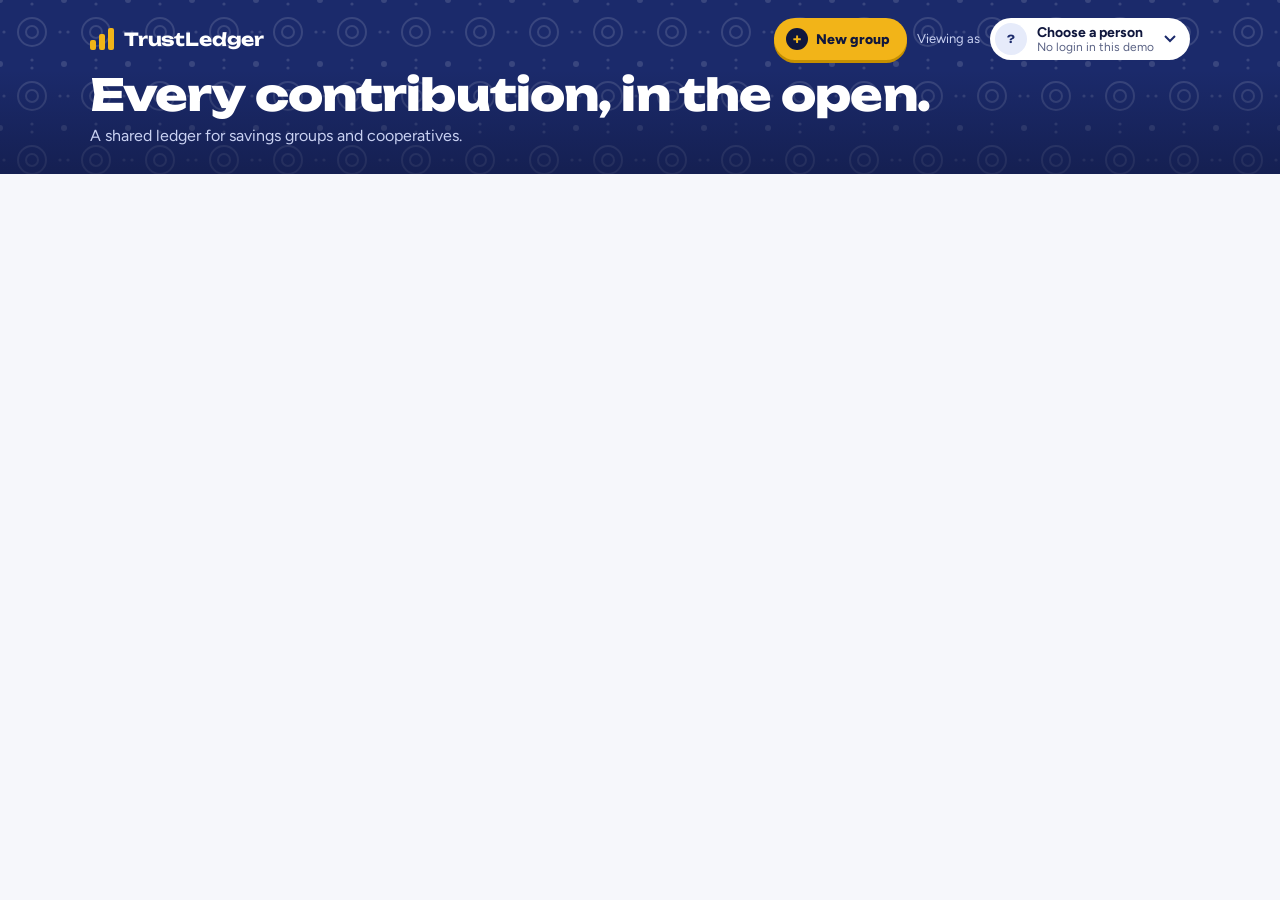
==== web/index.html @ 5d667260 "TrustLedger MVP: shared ledger for savings groups FastAPI + SQLite backend with vanilla JS front end" ====
<!doctype html>
<html lang="en">
<head>
<meta charset="utf-8">
<meta name="viewport" content="width=device-width, initial-scale=1">
<title>TrustLedger</title>
<link rel="preconnect" href="https://fonts.googleapis.com">
<link rel="preconnect" href="https://fonts.gstatic.com" crossorigin>
<link href="https://fonts.googleapis.com/css2?family=Figtree:wght@400;500;600;700&family=IBM+Plex+Mono:wght@500&family=Unbounded:wght@500;700;800&display=swap" rel="stylesheet">
<link rel="stylesheet" href="styles.css?v=31">
</head>
<body>
<header class="band">
  <div class="band-inner">
    <div class="topline">
      <button type="button" class="brand" id="homeLink" aria-label="TrustLedger home"><span class="mark" aria-hidden="true"><i></i><i></i><i></i></span><span class="word">TrustLedger</span></button>
      <div class="top-actions">
      <button type="button" class="ghost" id="btnNewGroup">New group</button>
      <div class="viewas" id="viewAs">
        <span class="va-label">Viewing as</span>
        <button type="button" class="va-btn" id="vaBtn" aria-haspopup="listbox" aria-expanded="false" aria-controls="vaMenu">
          <span class="avatar sm" id="vaAvatar" aria-hidden="true">?</span>
          <span class="va-text"><b id="vaName">Choose a person</b><small id="vaRole">No login in this demo</small></span>
          <svg class="va-chev" width="12" height="8" viewBox="0 0 12 8" aria-hidden="true"><path d="M1 1l5 5 5-5" fill="none" stroke="currentColor" stroke-width="2"/></svg>
        </button>
        <ul class="va-menu" id="vaMenu" role="listbox" aria-label="Choose who you are viewing as" tabindex="-1" hidden></ul>
      </div>
      </div>
    </div>
    <div class="grouprow hidden" id="groupRow">
      <button type="button" class="backbtn" id="btnBack" aria-label="Back to home">
        <svg width="18" height="18" viewBox="0 0 24 24" aria-hidden="true"><path d="M15 5l-7 7 7 7" fill="none" stroke="currentColor" stroke-width="2.6" stroke-linecap="round" stroke-linejoin="round"/></svg>
        <span>Home</span>
      </button>
      <div class="gswitch hidden" id="groupSwitch"><div class="cselect dark" data-name="group" data-labelledby="groupTitle"></div></div>
    </div>
    <h1 id="groupTitle">Every contribution, in the open.</h1>
    <p id="groupMeta" class="groupmeta">A shared ledger for savings groups and cooperatives.</p>
    <div id="flow" class="flow hidden"></div>
  </div>
</header>

<div id="chooser" class="landing hidden">
  <section class="l-top reveal">
    <p class="l-lede">Record every contribution with proof, let a second person confirm it, and give every member the same view of where the money is.</p>
    <div class="landing-actions">
      <button class="primary" id="btnSignupStart">Sign up and create a group</button>
    </div>
    <p class="signout-row hidden" id="signoutRow">Signed in as <b id="signedInName"></b>. <button type="button" class="linkish" id="btnSignOut">Sign out</button></p>
  </section>

  <section class="l-sec hidden reveal" id="yourGroupsSec">
    <div class="l-head"><span class="eyebrow">Your groups</span><h2 id="welcomeTitle">Welcome back</h2></div>
    <div id="myGroups" class="cards mygroups"></div>
  </section>

  <section class="l-sec how reveal">
    <div class="l-head"><h2>How TrustLedger works</h2></div>
    <ol class="steps">
      <li><span class="step-ic"><svg viewBox="0 0 24 24"><circle cx="9" cy="8" r="3.2"/><circle cx="17" cy="9" r="2.4"/><path d="M3 19c.8-3.4 3.2-5 6-5s5.2 1.6 6 5M15 14.5c2.6-.2 4.6 1.2 5.3 4"/></svg></span>
        <b>Set up your group</b><p>Add members, roles, contributions, and goals.</p></li>
      <li><span class="step-ic"><svg viewBox="0 0 24 24"><rect x="6" y="3" width="12" height="18" rx="2.5"/><path d="M9 8h6M9 12h6M9 16h3"/></svg></span>
        <b>Add a payment</b><p>Upload proof. AI extracts the key details.</p></li>
      <li><span class="step-ic"><svg viewBox="0 0 24 24"><path d="M12 3l7 3v5c0 4.5-3 8.3-7 10-4-1.7-7-5.5-7-10V6z"/><path d="M8.5 12l2.5 2.5 4.5-5"/></svg></span>
        <b>Verify it</b><p>Another member confirms the record or flags an issue.</p></li>
      <li><span class="step-ic"><svg viewBox="0 0 24 24"><path d="M4 19V9M10 19V5M16 19v-7M22 19H2"/></svg></span>
        <b>See your history</b><p>Track money in, money out, balances, and goals - all in one place.</p></li>
    </ol>
  </section>

  <section class="l-sec reveal" id="demoSec">
    <div class="l-head"><span class="eyebrow">Try it now</span><h2>Demo groups</h2>
      <p>Made-up groups with months of history. Open one as its treasurer, or view it as any member.</p></div>
    <div id="showcase" class="showcase"></div>
  </section>

  <section class="l-sec principles reveal">
    <div class="pr"><b>AI reads, people decide</b><p>The AI only reads receipts and messages. Fixed rules do the maths, and a person always makes the final call.</p></div>
    <div class="pr"><b>No self-approval</b><p>The person who records an entry can never confirm it. That includes the treasurer.</p></div>
    <div class="pr"><b>History you can check</b><p>Each action is sealed to the one before it. If anyone edits the past, the integrity check fails.</p></div>
    <div class="pr"><b>A record, not a score</b><p>Members get a factual payment record. No hidden scores, no automated decisions about people.</p></div>
  </section>

  <section class="l-cta reveal">
    <h2>Start your group's ledger</h2>
    <p>It takes a minute to set up. Invite your members with a link.</p>
    <button class="primary" id="btnSignupEnd">Create a group</button>
  </section>
</div>

<main id="app" class="hidden">
  <nav class="tabs" id="tabs">
    <button data-tab="overview" class="active">Overview</button>
    <button data-tab="ask">Ask</button>
    <button data-tab="attention">Needs attention <span id="attnCount" class="badge">0</span></button>
    <button data-tab="ledger">Ledger</button>
    <button data-tab="members">Members</button>
    <button data-tab="activity">Activity</button>
  </nav>

  <section data-panel="overview">
    <div class="actions">
      <button class="primary" id="btnPaid">I've paid</button>
      <button class="secondary hidden" id="btnOut">Record money out</button>
      <button class="secondary hidden" id="btnAddOb">Add contribution</button>
      <button class="secondary" id="btnInvite">Invite members</button>
    </div>
    <h2 class="sec">What the group is saving for</h2>
    <div class="cards" id="obligations"></div>
  </section>

  <section data-panel="ask" class="hidden">
    <div class="ask">
      <div class="ask-log" id="askLog" aria-live="polite"></div>
      <div class="ask-suggest" id="askSuggest"></div>
      <form id="askForm" class="ask-bar" autocomplete="off">
        <input name="q" maxlength="500" placeholder="Ask about your group's money" aria-label="Your question">
        <button class="primary" type="submit">Ask</button>
      </form>
      <p class="hint">Answers are looked up from this group's ledger and show the entries they came from. The AI only works out what you are asking, and it cannot change anything.</p>
    </div>
  </section>

  <section data-panel="attention" class="hidden">
    <p class="hint">Every payment and payout needs a second person to confirm it before it counts. Nobody can confirm their own entry.</p>
    <div id="attention"></div>
  </section>

  <section data-panel="ledger" class="hidden">
    <div class="ledger-summary" id="ledgerSummary"></div>
    <div class="ledger-tools">
      <div class="filters" id="ledgerFilters">
        <button data-f="all" class="active">All</button><button data-f="in">Money in</button><button data-f="out">Money out</button>
      </div>
      <label class="lsearch"><svg viewBox="0 0 24 24" aria-hidden="true"><circle cx="11" cy="11" r="6.5"/><path d="M16 16l4.5 4.5"/></svg>
        <input id="ledgerSearch" placeholder="Search a name or contribution" aria-label="Search the ledger" autocomplete="off"></label>
      <button class="secondary hidden" id="btnOut2">Record money out</button>
    </div>
    <div class="table-wrap"><table class="ledger"><thead><tr>
      <th>Date</th><th>Entry</th><th>Status</th><th class="num">Amount</th><th class="num">Balance after</th><th class="c">Receipt</th>
    </tr></thead><tbody id="ledgerBody"></tbody></table></div>
    <div class="pager" id="ledgerPager"></div>
  </section>

  <section data-panel="members" class="hidden">
    <div id="members" class="cards"></div>
    <div id="record"></div>
  </section>

  <section data-panel="activity" class="hidden">
    <div class="actions"><button class="secondary" id="btnVerify">Check ledger integrity</button><span id="verifyResult"></span></div>
    <p class="hint">Every action is sealed to the one before it. If anyone edits past history, the check fails.</p>
    <ol id="events" class="events"></ol>
    <div class="pager" id="eventsPager"></div>
  </section>
</main>

<div class="chat-wrap hidden" id="chatWrap">
  <section class="chat-panel" id="chatPanel" hidden role="dialog" aria-label="Ask TrustLedger">
    <header class="chat-head">
      <span class="chat-dot" aria-hidden="true"></span>
      <div><b>Ask TrustLedger</b><small id="chatGroup"></small></div>
      <button type="button" class="chat-x" id="chatClose" aria-label="Close chat">&times;</button>
    </header>
    <div class="chat-body">
      <div class="ask-log" id="chatLog" aria-live="polite"></div>
      <div class="ask-suggest" id="chatSuggest"></div>
    </div>
    <form id="chatForm" class="ask-bar chat-bar" autocomplete="off">
      <input name="q" maxlength="500" placeholder="Ask about the group's money" aria-label="Your question">
      <button class="primary" type="submit">Ask</button>
    </form>
  </section>
  <button type="button" class="chat-fab" id="chatFab" aria-label="Ask TrustLedger" aria-expanded="false" aria-controls="chatPanel">
    <svg viewBox="0 0 24 24" aria-hidden="true"><path d="M4 5h16v11H9l-5 4z"/><path d="M8 9.5h8M8 12.5h5"/></svg><span>Ask</span>
  </button>
</div>

<dialog id="dlgPaid">
  <form method="dialog" id="formPaid">
    <h3>I've paid</h3>
    <p class="hint">Pay by bank transfer or mobile money first, then record it here with your screenshot.</p>
    <div class="field"><span class="flabel" id="lblPaidOb">For</span><div class="cselect" data-name="obligation_id" data-labelledby="lblPaidOb"></div></div>
    <label>Amount (₦) <input name="amount" required placeholder="5,000" inputmode="decimal"></label>
    <div class="field"><span class="flabel">Date paid</span><div class="cdate" data-name="occurred_on"></div></div>
    <div class="field"><span class="flabel">Transfer screenshot</span>
      <label class="drop">
        <input name="proof_file" type="file" accept="image/png,image/jpeg,image/webp" class="sr-only">
        <span class="drop-empty"><svg width="28" height="28" viewBox="0 0 24 24" aria-hidden="true"><path d="M12 16V4m0 0l-5 5m5-5l5 5M4 20h16" fill="none" stroke="currentColor" stroke-width="2" stroke-linecap="round" stroke-linejoin="round"/></svg>
          <b>Add transfer screenshot</b><small>Tap to choose, or drop an image here. PNG, JPG or WEBP, up to 5 MB.</small></span>
        <span class="drop-full"><img alt=""><span class="drop-meta"><b></b><small></small></span><button type="button" class="drop-x">Remove</button></span>
      </label></div>
    <p class="ai-note"></p>
    <div class="result" id="paidResult"></div>
    <menu><button value="cancel" formnovalidate class="secondary">Close</button><button class="primary" id="paidSubmit" value="default">Submit</button></menu>
  </form>
</dialog>

<dialog id="dlgOut">
  <form method="dialog" id="formOut">
    <h3>Record money out</h3>
    <p class="hint">Payouts and expenses need a receipt. Someone else must confirm it.</p>
    <div class="field"><span class="flabel" id="lblOutOb">From obligation</span><div class="cselect" data-name="obligation_id" data-labelledby="lblOutOb"></div></div>
    <label>Paid to <input name="counterparty" required placeholder="Grace Hospital, Yaba"></label>
    <label>What for <input name="description" placeholder="Medical bill"></label>
    <label>Amount (₦) <input name="amount" required placeholder="120,000" inputmode="decimal"></label>
    <div class="field"><span class="flabel">Date paid</span><div class="cdate" data-name="occurred_on"></div></div>
    <div class="field"><span class="flabel">Receipt</span>
      <label class="drop">
        <input name="proof_file" type="file" accept="image/png,image/jpeg,image/webp" class="sr-only">
        <span class="drop-empty"><svg width="28" height="28" viewBox="0 0 24 24" aria-hidden="true"><path d="M12 16V4m0 0l-5 5m5-5l5 5M4 20h16" fill="none" stroke="currentColor" stroke-width="2" stroke-linecap="round" stroke-linejoin="round"/></svg>
          <b>Add receipt</b><small>Tap to choose, or drop an image here. PNG, JPG or WEBP, up to 5 MB.</small></span>
        <span class="drop-full"><img alt=""><span class="drop-meta"><b></b><small></small></span><button type="button" class="drop-x">Remove</button></span>
      </label></div>
    <p class="ai-note"></p>
    <div class="result" id="outResult"></div>
    <menu><button value="cancel" formnovalidate class="secondary">Close</button><button class="primary" id="outSubmit" value="default">Submit</button></menu>
  </form>
</dialog>

<dialog id="dlgReject">
  <form method="dialog" id="formReject">
    <h3>Reject entry</h3>
    <label>Why? <input name="note" required placeholder="Receipt shows a different amount"></label>
    <menu><button value="cancel" formnovalidate class="secondary">Cancel</button><button class="danger" value="default">Reject</button></menu>
  </form>
</dialog>

<dialog id="dlgConfirm" class="confirm">
  <form method="dialog">
    <span class="cf-icon" id="cfIcon" aria-hidden="true"></span>
    <h3 id="cfTitle">Are you sure?</h3>
    <div id="cfBody" class="cf-body"></div>
    <menu><button value="cancel" class="secondary">Go back</button><button value="ok" class="primary" id="cfOk">Confirm</button></menu>
  </form>
</dialog>

<dialog id="dlgDemo" class="wide">
  <form method="dialog">
    <h3>Explore a demo group</h3>
    <p class="hint">All data here is made up. Pick a group, then choose who to view it as. Leaders can confirm entries and record money out; members can record their own payments.</p>
    <div id="demoList" class="demo-list"></div>
    <menu><button value="cancel" class="secondary">Close</button></menu>
  </form>
</dialog>

<dialog id="dlgSignup">
  <form method="dialog" id="formSignup">
    <h3>Create your account</h3>
    <p class="hint">No password in this demo. The real app will confirm your phone number with a code.</p>
    <label>Your name <input name="name" required minlength="2" maxlength="60" placeholder="Grace Nwosu" autocomplete="name"></label>
    <div class="result"></div>
    <menu><button value="cancel" formnovalidate class="secondary">Cancel</button><button class="primary" value="default">Continue</button></menu>
  </form>
</dialog>

<dialog id="dlgNewGroup" class="wide">
  <form method="dialog" id="formNewGroup">
    <h3>New group</h3>
    <div class="seg" role="tablist" aria-label="How to start">
      <button type="button" role="tab" class="on" data-mode="fresh" aria-selected="true">Start fresh</button>
      <button type="button" role="tab" data-mode="import" aria-selected="false">Import from WhatsApp</button>
    </div>

    <div class="mode" data-pane="fresh">
      <label>Group name <input name="name" maxlength="80" placeholder="Oja Oba Savers"></label>
      <div class="field"><span class="flabel" id="lblMyRole">Your role</span><div class="cselect" data-name="my_role" data-labelledby="lblMyRole"></div></div>
      <div class="field"><span class="flabel">Members</span>
        <div class="chips" id="memberChips"></div>
        <div class="addrow"><input id="memberInput" maxlength="60" placeholder="Type a name, then press Add" aria-label="Member name"><button type="button" class="secondary" id="btnAddMember">Add</button></div>
      </div>
      <div class="field"><span class="flabel" id="lblLeader">President - confirms your entries</span><div class="cselect" data-name="second_leader" data-labelledby="lblLeader"></div></div>
      <fieldset class="group-box"><legend>Regular contribution</legend>
        <div class="two"><label>Amount per member (₦) <input name="c_amount" inputmode="decimal" placeholder="5,000" value="5,000"></label>
          <div class="field"><span class="flabel" id="lblFreq">How often</span><div class="cselect" data-name="c_frequency" data-labelledby="lblFreq"></div></div></div>
        <div class="two"><div class="field"><span class="flabel">First due date</span><div class="cdate" data-name="c_first_due"></div></div>
          <label>How many times <input name="c_periods" type="number" min="1" max="104" value="12"></label></div>
      </fieldset>
      <label class="check"><input type="checkbox" id="goalToggle"> Add a one-off goal too (for example a wedding or bulk purchase)</label>
      <fieldset class="group-box hidden" id="goalBox"><legend>One-off goal</legend>
        <label>What for <input name="g_title" maxlength="80" placeholder="Christmas bulk buy"></label>
        <div class="two"><label>Amount per member (₦) <input name="g_amount" inputmode="decimal" placeholder="20,000"></label>
          <div class="field"><span class="flabel">Due date</span><div class="cdate" data-name="g_due"></div></div></div>
      </fieldset>
    </div>

    <div class="mode hidden" data-pane="import">
      <div class="import-step" data-step="1">
        <p class="hint">In WhatsApp, open your group, tap the group name, then <b>Export chat</b> and choose <b>Without media</b>. Upload the .txt file here.</p>
        <div class="field"><span class="flabel">Chat export</span>
          <label class="drop" data-kind="chat">
            <input name="chat_file" type="file" accept=".txt,text/plain" class="sr-only">
            <span class="drop-empty"><svg width="28" height="28" viewBox="0 0 24 24" aria-hidden="true"><path d="M4 5h16v11H8l-4 4z" fill="none" stroke="currentColor" stroke-width="2" stroke-linejoin="round"/></svg>
              <b>Add chat export</b><small>Tap to choose, or drop the .txt file here. Up to 1 MB.</small></span>
            <span class="drop-full"><img alt=""><span class="drop-meta"><b></b><small></small></span><button type="button" class="drop-x">Remove</button></span>
          </label></div>
      </div>
      <div class="import-step hidden" data-step="2">
        <div class="box ok" id="importSummary"></div>
        <label>Group name <input name="i_name" maxlength="80"></label>
        <div class="two"><div class="field"><span class="flabel" id="lblMe">Which one is you?</span><div class="cselect" data-name="i_me" data-labelledby="lblMe"></div></div>
          <div class="field"><span class="flabel" id="lblIRole">Your role</span><div class="cselect" data-name="i_role" data-labelledby="lblIRole"></div></div></div>
        <div class="field"><span class="flabel" id="lblILeader">President - confirms your entries</span><div class="cselect" data-name="i_leader" data-labelledby="lblILeader"></div></div>
        <div class="two"><label>Contribution per member (₦) <input name="i_amount" inputmode="decimal" value="2,000"></label>
          <div class="field"><span class="flabel" id="lblIFreq">How often</span><div class="cselect" data-name="i_frequency" data-labelledby="lblIFreq"></div></div></div>
      </div>
    </div>
    <div class="result"></div>
    <menu><button value="cancel" formnovalidate class="secondary">Cancel</button><button class="primary" value="default" id="ngSubmit">Create group</button></menu>
  </form>
</dialog>

<dialog id="dlgAddOb">
  <form method="dialog" id="formAddOb">
    <h3>Add contribution</h3>
    <div class="seg" role="tablist" aria-label="Kind of contribution">
      <button type="button" role="tab" class="on" data-kind="recurring" aria-selected="true">Recurring</button>
      <button type="button" role="tab" data-kind="goal" aria-selected="false">One-off goal</button>
    </div>
    <div data-kpane="recurring">
      <label>Name <input name="series_name" maxlength="60" value="Monthly dues"></label>
      <div class="two"><label>Amount per member (₦) <input name="r_amount" inputmode="decimal" placeholder="10,000"></label>
        <div class="field"><span class="flabel" id="lblAFreq">How often</span><div class="cselect" data-name="r_frequency" data-labelledby="lblAFreq"></div></div></div>
      <div class="two"><div class="field"><span class="flabel">First due date</span><div class="cdate" data-name="r_first_due"></div></div>
        <label>How many times <input name="r_periods" type="number" min="1" max="104" value="6"></label></div>
    </div>
    <div data-kpane="goal" class="hidden">
      <label>What for <input name="a_title" maxlength="80" placeholder="Generator repair"></label>
      <div class="two"><label>Amount per member (₦) <input name="a_amount" inputmode="decimal" placeholder="3,000"></label>
        <div class="field"><span class="flabel">Due date</span><div class="cdate" data-name="a_due"></div></div></div>
    </div>
    <div class="result"></div>
    <menu><button value="cancel" formnovalidate class="secondary">Cancel</button><button class="primary" value="default">Add</button></menu>
  </form>
</dialog>

<dialog id="dlgInvite">
  <form method="dialog">
    <h3>Invite members</h3>
    <p class="hint">Share this link in your WhatsApp group. People who open it can sign up and join as members.</p>
    <div class="linkbox"><code id="inviteLink"></code><button type="button" class="primary" id="btnCopy">Copy link</button></div>
    <menu><button value="cancel" class="secondary">Done</button></menu>
  </form>
</dialog>

<dialog id="dlgJoin">
  <form method="dialog" id="formJoin">
    <h3 id="joinTitle">Join group</h3>
    <p class="hint" id="joinHint"></p>
    <label id="joinNameRow">Your name <input name="name" maxlength="60" placeholder="Your full name" autocomplete="name"></label>
    <div class="result"></div>
    <menu><button value="cancel" formnovalidate class="secondary">Not now</button><button class="primary" value="default" id="joinBtn">Join group</button></menu>
  </form>
</dialog>

<script src="app.js?v=31"></script>
</body>
</html>
---- web/styles.css ----
:root{
  --indigo:#1B2A6B;--indigo-2:#2B3F94;--night:#10173D;--paper:#F6F7FB;--card:#FFFFFF;--line:#E1E4EF;--muted:#5B6385;
  --marigold:#F2B418;--marigold-ink:#7A4F00;--leaf:#1F8A5B;--leaf-bg:#E3F4EA;--kola:#C2412D;--kola-bg:#FBE7E3;
  --amber:#A86400;--amber-bg:#FFF2D1;--sky:#2B3F94;--sky-bg:#E6EBFA;--grey:#6A7090;--grey-bg:#EDEFF6;
  --display:"Unbounded",system-ui,sans-serif;--body:"Figtree",system-ui,sans-serif;--mono:"IBM Plex Mono",ui-monospace,monospace;
  --ease:cubic-bezier(.2,.8,.2,1);--r:14px;
}
*{box-sizing:border-box}
html{scroll-behavior:smooth}
body{margin:0;background:var(--paper);color:var(--night);font:16px/1.5 var(--body);font-variant-numeric:tabular-nums;-webkit-font-smoothing:antialiased}
.hidden{display:none!important}
*:focus,*:focus-visible{outline:none!important}
button::-moz-focus-inner{border:0}

/* ---------- indigo band with adire resist-dye pattern ---------- */
.band{position:relative;z-index:10;color:#fff;background:var(--indigo);padding:18px 20px 26px}
.band::before{content:"";position:absolute;inset:0;opacity:.13;animation:dye 1.4s var(--ease) backwards;
  background-image:url("data:image/svg+xml,%3Csvg xmlns='http://www.w3.org/2000/svg' width='64' height='64'%3E%3Cg fill='none' stroke='%23fff' stroke-width='2'%3E%3Ccircle cx='32' cy='32' r='14'/%3E%3Ccircle cx='32' cy='32' r='6'/%3E%3C/g%3E%3Cg fill='%23fff'%3E%3Ccircle cx='0' cy='0' r='3'/%3E%3Ccircle cx='64' cy='0' r='3'/%3E%3Ccircle cx='0' cy='64' r='3'/%3E%3Ccircle cx='64' cy='64' r='3'/%3E%3Ccircle cx='32' cy='4' r='1.6'/%3E%3Ccircle cx='32' cy='60' r='1.6'/%3E%3Ccircle cx='4' cy='32' r='1.6'/%3E%3Ccircle cx='60' cy='32' r='1.6'/%3E%3C/g%3E%3C/svg%3E");}
.band::after{content:"";position:absolute;inset:auto 0 0 0;height:60%;background:linear-gradient(transparent,rgba(16,23,61,.55))}
.band-inner{position:relative;z-index:2;max-width:1100px;margin:0 auto}
@keyframes dye{from{opacity:0;background-position:0 12px}to{opacity:.13;background-position:0 0}}
.topline{display:flex;justify-content:space-between;align-items:center;gap:12px;flex-wrap:wrap}
.brand{display:flex;align-items:center;gap:10px;background:none;border:0;color:inherit;padding:0;cursor:pointer;transition:opacity .2s}
.brand:hover{opacity:.85}
.word{font-family:var(--display);font-weight:700;letter-spacing:-.01em;font-size:18px}
.mark{display:grid;grid-template-columns:repeat(3,6px);gap:3px;align-items:end;height:22px}
.mark i{display:block;background:var(--marigold);border-radius:2px;animation:grow .7s var(--ease) backwards}
.mark i:nth-child(1){height:10px}.mark i:nth-child(2){height:16px;animation-delay:.08s}.mark i:nth-child(3){height:22px;animation-delay:.16s}
@keyframes grow{from{transform:scaleY(0);transform-origin:bottom}to{transform:none}}
.viewas{position:relative;display:flex;align-items:center;gap:10px;font-size:13px;color:#C9D1F2}
.va-btn{display:flex;align-items:center;gap:10px;background:#fff;color:var(--night);border:0;border-radius:999px;padding:5px 14px 5px 5px;cursor:pointer;font:inherit;text-align:left;transition:box-shadow .2s,transform .15s var(--ease)}
.va-btn:hover{box-shadow:0 0 0 4px rgba(242,180,24,.35)}
.va-btn:active{transform:scale(.98)}
.va-text{display:flex;flex-direction:column;line-height:1.15;max-width:46vw}
.va-text b{font:700 14px var(--body);white-space:nowrap;overflow:hidden;text-overflow:ellipsis}
.va-text small{font-size:12px;color:var(--muted)}
.va-chev{color:var(--indigo);transition:transform .3s var(--ease)}
.va-btn[aria-expanded="true"] .va-chev{transform:rotate(180deg)}
.va-menu{position:absolute;right:0;top:calc(100% + 10px);z-index:20;width:320px;max-width:92vw;max-height:min(440px,68vh);overflow-y:auto;overscroll-behavior:contain;margin:0;padding:8px 8px 0;list-style:none;background:#fff;color:var(--night);
  border-radius:16px;box-shadow:0 24px 60px rgba(16,23,61,.35);transform-origin:top right;animation:menu .28s var(--ease)}
.va-menu::before{content:"";position:absolute;right:28px;top:-6px;width:12px;height:12px;background:#fff;transform:rotate(45deg);border-radius:2px}
@keyframes menu{from{opacity:0;transform:translateY(-6px) scale(.96)}}
.va-menu .va-head{position:sticky;top:-8px;z-index:1;background:#fff;font:500 11px var(--mono);letter-spacing:.06em;text-transform:uppercase;color:var(--muted);padding:8px 10px 4px}
.va-opt{display:flex;align-items:center;gap:10px;padding:8px 10px;border-radius:10px;cursor:pointer;animation:rise .3s var(--ease) backwards;animation-delay:calc(var(--i,0) * 30ms)}
.va-opt .who{flex:1;display:flex;flex-direction:column;line-height:1.2}.va-opt .who b{font-weight:600;font-size:14px}.va-opt .who small{font-size:12px;color:var(--muted)}
.va-opt.active,.va-opt:hover{background:var(--sky-bg)}
.va-opt .tick{opacity:0;color:var(--leaf);font-weight:800;transition:opacity .2s}
.va-opt[aria-selected="true"] .tick{opacity:1}
.avatar.sm{width:32px;height:32px;font-size:11px}
.avatar.r-president{background:var(--marigold);color:var(--night)}
.avatar.r-treasurer{background:var(--indigo);color:#fff}
.avatar.r-member{background:var(--sky-bg);color:var(--indigo)}
h1{font-family:var(--display);font-weight:800;font-size:clamp(26px,5vw,44px);line-height:1.05;letter-spacing:-.02em;margin:26px 0 6px;animation:rise .7s var(--ease) backwards .1s}
.groupmeta{margin:0;color:#C9D1F2;animation:rise .7s var(--ease) backwards .18s}

/* ---------- money flow: in -> pot -> out ---------- */
.flow{display:grid;grid-template-columns:1fr auto 1fr auto 1.3fr;gap:12px;align-items:center;margin-top:22px;animation:rise .8s var(--ease) backwards .25s}
.op{display:grid;place-items:center;width:38px;height:38px;border-radius:50%;border:1.5px solid rgba(255,255,255,.35);font:700 22px/1 var(--display);color:#fff;animation:pop .5s var(--ease) backwards .6s}
.node.out b{color:#FFC9BD}
.node.pot{position:relative;overflow:hidden}.node.pot::after{content:"";position:absolute;inset:0;background:linear-gradient(110deg,transparent 30%,rgba(255,255,255,.45) 50%,transparent 70%);transform:translateX(-100%);animation:shine 1.2s ease 1.3s}
@keyframes shine{to{transform:translateX(100%)}}
.node{background:rgba(38,54,132,.94);border:1px solid rgba(255,255,255,.22);border-radius:var(--r);padding:12px 14px;box-shadow:0 8px 24px rgba(8,12,40,.25)}
.node small{display:block;color:#C9D1F2;font-size:12px;letter-spacing:.04em;text-transform:uppercase}
.node b{display:block;font-family:var(--display);font-weight:700;font-size:clamp(16px,2.6vw,24px);margin-top:2px}
.node.pot{background:var(--marigold);color:var(--night);border-color:var(--marigold);box-shadow:0 10px 30px rgba(242,180,24,.25)}
.node.pot small{color:var(--marigold-ink)}
.pipe{height:4px;border-radius:4px;background:repeating-linear-gradient(90deg,rgba(255,255,255,.75) 0 8px,transparent 8px 16px);background-size:32px 4px;animation:flow 1.1s linear infinite;margin:0 6px}
.pipe.out{background-image:repeating-linear-gradient(90deg,rgba(255,180,160,.8) 0 8px,transparent 8px 16px)}
@keyframes flow{to{background-position:32px 0}}
.waiting{grid-column:1/-1;justify-self:start;margin-top:14px;background:none;border:1px dashed rgba(242,180,24,.8);color:var(--marigold);border-radius:999px;padding:6px 14px;font:600 14px var(--body);cursor:pointer;transition:background .2s}
.waiting:hover{background:rgba(242,180,24,.12)}

main{max-width:1100px;margin:0 auto;padding:0 16px 60px}
.empty{max-width:520px;margin:48px auto;text-align:center;color:var(--muted)}
.va-label{white-space:nowrap}
@media (max-width:520px){.va-label{display:none}}
.empty h2{font-family:var(--display);color:var(--night);font-size:22px}

/* ---------- tabs ---------- */
.tabs{position:sticky;top:0;z-index:5;display:flex;gap:2px;overflow-x:auto;background:var(--paper);border-bottom:1px solid var(--line);margin:0 -16px 20px;padding:0 16px}
.tabs button{position:relative;background:none;border:0;padding:14px 14px 12px;font:600 15px var(--body);color:var(--muted);cursor:pointer;white-space:nowrap;transition:color .2s}
.tabs button::after{content:"";position:absolute;left:10px;right:10px;bottom:-1px;height:3px;border-radius:3px 3px 0 0;background:var(--indigo);transform:scaleX(0);transition:transform .35s var(--ease)}
.tabs button:hover{color:var(--night)}.tabs button.active{color:var(--indigo)}.tabs button.active::after{transform:none}
.badge{display:inline-grid;place-items:center;min-width:20px;height:20px;background:var(--kola);color:#fff;border-radius:999px;padding:0 6px;font-size:12px;margin-left:4px;transition:transform .3s var(--ease)}
.badge.bump{animation:bump .5s var(--ease)}
@keyframes bump{40%{transform:scale(1.35)}}
[data-panel]{animation:panel .45s var(--ease) backwards;min-height:75vh}
@keyframes panel{from{opacity:0;transform:translateY(8px)}}

/* ---------- buttons ---------- */
.actions{display:flex;gap:10px;align-items:center;flex-wrap:wrap;margin-bottom:18px}
button.primary,button.secondary,button.danger{font:700 15px var(--body);border-radius:12px;padding:11px 18px;cursor:pointer;border:2px solid transparent;transition:transform .15s var(--ease),box-shadow .2s,background .2s}
button.primary{background:var(--marigold);color:var(--night);box-shadow:0 3px 0 #C58F00}
button.primary:hover{transform:translateY(-1px);box-shadow:0 5px 0 #C58F00}
button.primary:active{transform:translateY(2px);box-shadow:0 1px 0 #C58F00}
button.secondary{background:#fff;color:var(--indigo);border-color:var(--indigo)}
button.secondary:hover{background:var(--sky-bg)}
button.danger{background:var(--kola);color:#fff}
button:disabled{opacity:.5;cursor:not-allowed;transform:none}
.ai-badge{display:inline-flex;align-items:center;gap:6px;font-size:13px;color:var(--muted);background:#fff;border:1px solid var(--line);border-radius:999px;padding:5px 12px}
.ai-badge::before{content:"";width:8px;height:8px;border-radius:50%;background:var(--leaf);box-shadow:0 0 0 0 rgba(31,138,91,.5);animation:live 2s infinite}
@keyframes live{70%{box-shadow:0 0 0 7px rgba(31,138,91,0)}100%{box-shadow:0 0 0 0 rgba(31,138,91,0)}}
h2.sec{font-family:var(--display);font-weight:700;font-size:18px;letter-spacing:-.01em;margin:8px 0 14px}

/* ---------- obligation cards ---------- */
.cards{display:grid;grid-template-columns:repeat(auto-fill,minmax(300px,1fr));gap:14px}
.card{background:var(--card);border:1px solid var(--line);border-radius:var(--r);padding:16px 18px;transition:transform .25s var(--ease),box-shadow .25s}
.card:hover{transform:translateY(-3px);box-shadow:0 14px 30px rgba(27,42,107,.09)}
.card h4{font:700 16px var(--body);margin:0 0 2px}.card .meta,.meta{color:var(--muted);font-size:13px}
.cat{display:inline-block;font:500 11px var(--mono);letter-spacing:.06em;text-transform:uppercase;color:var(--indigo-2);background:var(--sky-bg);border-radius:6px;padding:2px 7px;margin-bottom:8px}
.bar{height:10px;border-radius:999px;background:var(--grey-bg);overflow:hidden;display:flex;margin:14px 0 10px}
.bar i{display:block;height:100%;width:0;transition:width 1.1s var(--ease)}
.bar .v{background:linear-gradient(90deg,#1F8A5B,#34B27A)}
.bar .p{background:repeating-linear-gradient(135deg,#9FD6B5 0 6px,#C6E8D3 6px 12px)}
.row{display:flex;justify-content:space-between;gap:10px;font-size:14px;padding:3px 0}.row span{color:var(--muted)}
.week{display:grid;grid-template-columns:62px 1fr 72px;align-items:center;gap:10px;font-size:13px;padding:2px 0}
.week .bar{margin:0;height:7px}.week small{text-align:right;color:var(--muted)}
.rise{animation:rise .6s var(--ease) backwards;animation-delay:calc(var(--i,0) * 60ms)}
@keyframes rise{from{opacity:0;transform:translateY(14px)}}

/* ---------- status chips ---------- */
.chip{display:inline-flex;align-items:center;gap:5px;font:600 12px var(--body);border-radius:999px;padding:3px 10px;white-space:nowrap}
.chip::before{content:"";width:6px;height:6px;border-radius:50%;background:currentColor}
.s-verified{background:var(--leaf-bg);color:var(--leaf)}.s-documented{background:var(--sky-bg);color:var(--sky)}
.s-reported{background:var(--grey-bg);color:var(--grey)}.s-needs_review{background:var(--amber-bg);color:var(--amber)}.s-rejected{background:var(--kola-bg);color:var(--kola)}

/* ---------- needs attention ---------- */
.hint{color:var(--muted);font-size:14px;margin:0 0 14px}
.item{position:relative;background:var(--card);border:1px solid var(--line);border-radius:var(--r);padding:14px 16px;margin-bottom:12px;display:grid;grid-template-columns:1fr auto;gap:14px;overflow:hidden;transition:transform .25s var(--ease),box-shadow .25s}
.item::before{content:"";position:absolute;left:0;top:0;bottom:0;width:5px;background:var(--line)}
.item.needs_review::before{background:var(--amber)}.item.documented::before{background:var(--sky)}.item.reported::before{background:var(--grey)}
.item:hover{box-shadow:0 12px 26px rgba(27,42,107,.08)}
.item ul{margin:8px 0 0;padding-left:18px;font-size:14px}
.item .ai,.att .ai{font-size:13px;color:var(--muted);margin-top:8px;display:flex;gap:6px;align-items:baseline;flex-wrap:wrap}
.item .ai::before,.att .ai::before{content:"AI";font:500 10px var(--mono);color:#fff;background:var(--indigo);border-radius:4px;padding:1px 5px}
.item .btns{display:flex;flex-direction:column;gap:8px;align-items:flex-end}
.item .why{font-size:12px;color:var(--muted);max-width:220px;text-align:right;font-style:italic}
.item img{width:68px;height:92px;object-fit:cover;border-radius:8px;border:1px solid var(--line);cursor:zoom-in;transition:transform .25s var(--ease)}
.item img:hover{transform:scale(1.06) rotate(-2deg)}
.item.leaving{animation:leave .5s var(--ease) forwards .75s}
@keyframes leave{to{opacity:0;transform:translateX(40px);max-height:0;margin:0;padding-top:0;padding-bottom:0}}

.att-filters{margin-bottom:18px;flex-wrap:wrap}
.att-filters button span{display:inline-grid;place-items:center;min-width:20px;height:20px;padding:0 6px;margin-left:4px;border-radius:999px;background:var(--grey-bg);font-size:12px}
.att-filters button.active span{background:rgba(255,255,255,.2)}
.att-filters button:disabled{opacity:.45;cursor:default}
.att-sec{margin-bottom:22px}
.att-sec header{display:flex;align-items:baseline;gap:12px;flex-wrap:wrap;margin-bottom:10px}
.att-sec h3{margin:0;display:flex;align-items:center;gap:8px;font:700 15px var(--body)}
.att-sec h3 .n{color:var(--muted);font-weight:600}
.att-sec header p{margin:0;color:var(--muted);font-size:13px}
.att{position:relative;display:grid;grid-template-columns:64px 1fr auto;gap:16px;align-items:start;background:#fff;border:1px solid var(--line);border-radius:var(--r);padding:14px 16px;margin-bottom:10px;overflow:hidden;transition:box-shadow .25s,transform .25s var(--ease)}
.att::before{content:"";position:absolute;left:0;top:0;bottom:0;width:4px;background:var(--line)}
.att.needs_review::before{background:var(--amber)}.att.documented::before{background:var(--sky)}.att.reported::before{background:var(--grey)}
.att:hover{box-shadow:0 12px 26px rgba(27,42,107,.08)}
.att-proof img{width:64px;height:86px;object-fit:cover;border-radius:8px;border:1px solid var(--line);cursor:zoom-in;transition:transform .25s var(--ease)}
.att-proof img:hover{transform:scale(1.06) rotate(-2deg)}
.noproof{display:grid;place-items:center;width:64px;height:86px;border-radius:8px;border:1.5px dashed var(--line);color:var(--muted);font-size:11px;text-align:center;line-height:1.2;padding:4px}
.att-title{font-size:15px}.att-for{color:var(--muted)}
.reasons{list-style:none;margin:8px 0 0;padding:0;display:flex;flex-direction:column;gap:4px;font-size:14px}
.reasons li{position:relative;padding-left:22px}
.reasons li::before{position:absolute;left:0;top:1px;width:16px;height:16px;border-radius:50%;display:grid;place-items:center;font:800 11px/1 var(--body);color:#fff}
.reasons li.warn::before{content:"!";background:var(--amber)}
.reasons li.ok::before{content:"\2713";background:var(--leaf)}
.reasons li.info::before{content:"i";background:var(--grey)}
.att-side{display:flex;flex-direction:column;align-items:flex-end;gap:10px;min-width:170px}
.att-amt{font:700 20px var(--display)}.att-amt.in{color:var(--leaf)}.att-amt.out{color:var(--kola)}
.att-btns{display:flex;gap:8px}
button.sm{padding:8px 14px!important;font-size:14px!important}
.lock{max-width:200px;text-align:right;font-size:12px;color:var(--muted);display:flex;gap:6px;align-items:flex-start}
.lock::before{content:"";flex:none;width:14px;height:14px;margin-top:1px;background:no-repeat center/contain url("data:image/svg+xml,%3Csvg xmlns='http://www.w3.org/2000/svg' viewBox='0 0 24 24'%3E%3Crect x='5' y='10' width='14' height='10' rx='2' fill='none' stroke='%235B6385' stroke-width='2'/%3E%3Cpath d='M8 10V7a4 4 0 018 0v3' fill='none' stroke='%235B6385' stroke-width='2'/%3E%3C/svg%3E")}
.att.leaving{animation:leave .5s var(--ease) forwards .75s}
.demo-list{display:flex;flex-direction:column;gap:12px}
.demo-g{border:1.5px solid var(--line);border-radius:14px;padding:14px}
.demo-h{display:flex;justify-content:space-between;align-items:center;gap:12px;flex-wrap:wrap}
.demo-h h4{margin:0;font:700 16px var(--body)}
.demo-people{display:flex;flex-wrap:wrap;gap:6px;margin-top:12px}
.pchip{display:flex;align-items:center;gap:8px;border:1px solid var(--line);background:#fff;border-radius:999px;padding:4px 12px 4px 4px;cursor:pointer;font:600 13px var(--body);color:var(--night);text-align:left;transition:background .2s,border-color .2s}
.pchip:hover{background:var(--sky-bg);border-color:var(--indigo-2)}
.pchip small{display:block;font-size:11px;font-weight:500;color:var(--muted)}
@media (max-width:640px){.att{grid-template-columns:52px 1fr}.att-proof img,.noproof{width:52px;height:70px}
  .att-side{grid-column:1/-1;flex-direction:row;justify-content:space-between;align-items:center;min-width:0}.lock{text-align:left}}

/* the signature: a rubber stamp for human confirmation */
.stamp{position:absolute;right:220px;top:50%;z-index:2;pointer-events:none;font:800 30px var(--display);letter-spacing:.06em;
  color:var(--leaf);border:4px solid currentColor;border-radius:10px;padding:4px 14px;text-align:center;line-height:1.1;
  transform:translate(0,-50%) rotate(-12deg);mix-blend-mode:multiply;animation:stamp .42s cubic-bezier(.3,1.6,.5,1) both}
.stamp small{display:block;font:500 11px var(--mono);letter-spacing:.04em}
.stamp.reject{color:var(--kola)}
@keyframes stamp{0%{opacity:0;transform:translate(0,-50%) rotate(-24deg) scale(2.4)}60%{opacity:1}100%{opacity:.92;transform:translate(0,-50%) rotate(-12deg) scale(1)}}
.item.thud{animation:thud .35s ease .28s}
@keyframes thud{30%{transform:scale(.985)}}

/* ---------- ledger ---------- */
.filters{display:flex;gap:6px;margin-bottom:12px}
.filters button{border:1px solid var(--line);background:#fff;border-radius:999px;padding:6px 14px;font:600 14px var(--body);color:var(--muted);cursor:pointer;transition:all .2s}
.filters button.active{background:var(--indigo);color:#fff;border-color:var(--indigo)}
.table-wrap{overflow-x:auto;background:var(--card);border:1px solid var(--line);border-radius:var(--r)}
table.ledger{width:100%;border-collapse:collapse;font-size:14px}
table.ledger th,table.ledger td{padding:11px 12px;border-bottom:1px solid var(--line);text-align:left;white-space:nowrap}
table.ledger th{font:500 11px var(--mono);color:var(--muted);text-transform:uppercase;letter-spacing:.06em;background:#FAFBFE}
table.ledger tbody tr{transition:background .15s}table.ledger tbody tr:hover{background:#F7F8FD}
table.ledger tbody tr.rise{animation-delay:calc(min(var(--i,0),20) * 25ms)}
.num{text-align:right!important}.in{color:var(--leaf);font-weight:700}.out{color:var(--kola);font-weight:700}
a{color:var(--indigo-2);font-weight:600}

/* ---------- members & record ---------- */
.member{cursor:pointer;display:flex;align-items:center;gap:12px}
.avatar{flex:none;display:grid;place-items:center;width:42px;height:42px;border-radius:50%;background:var(--sky-bg);color:var(--indigo);font:700 14px var(--display)}
.member.sel{border-color:var(--indigo);box-shadow:0 0 0 3px var(--sky-bg)}
.record h3{font-family:var(--display);font-size:20px;margin:0}
.counts{display:flex;gap:8px;flex-wrap:wrap;margin:12px 0 14px}

/* ---------- activity / seal chain ---------- */
.events{list-style:none;padding:0 0 0 30px;margin:0;position:relative}
.events::before{content:"";position:absolute;left:11px;top:6px;bottom:6px;width:2px;background:var(--line)}
.events li{position:relative;background:var(--card);border:1px solid var(--line);border-radius:12px;padding:10px 14px;margin-bottom:10px;font-size:14px}
.events li::before{content:"";position:absolute;left:-25px;top:14px;width:12px;height:12px;border-radius:50%;background:#fff;border:2px solid var(--muted);transition:all .3s}
.events.sealing li::before{animation:seal .35s var(--ease) forwards;animation-delay:calc(min(var(--i,0),60) * 35ms)}
@keyframes seal{to{background:var(--leaf);border-color:var(--leaf);box-shadow:0 0 0 4px var(--leaf-bg)}}
.events.broken li::before{background:var(--kola);border-color:var(--kola)}
.events code{font:500 11px var(--mono);color:var(--muted)}

/* ---------- dialogs ---------- */
dialog{border:0;border-radius:18px;padding:0;width:min(470px,94vw);box-shadow:0 30px 80px rgba(16,23,61,.35)}
dialog[open]{animation:pop .35s var(--ease)}
dialog::backdrop{background:rgba(16,23,61,.45);backdrop-filter:blur(3px)}
@keyframes pop{from{opacity:0;transform:translateY(16px) scale(.97)}}
dialog{max-height:calc(100dvh - 32px);overflow:hidden}
dialog[open]{display:flex;flex-direction:column}
dialog:not([open]){display:none!important}
dialog form{padding:20px 22px 0;display:flex;flex-direction:column;gap:12px;overflow-y:auto;overscroll-behavior:contain;max-height:calc(100dvh - 32px)}
dialog form > menu{position:sticky;bottom:0;z-index:40;background:#fff;margin:4px -22px 0;padding:12px 22px 18px;border-top:1px solid var(--line)}
dialog form > menu::before{content:"";position:absolute;left:0;right:0;bottom:100%;height:14px;background:linear-gradient(transparent,rgba(255,255,255,.9));pointer-events:none}
dialog h3{font-family:var(--display);font-size:20px;margin:0}
dialog label{display:flex;flex-direction:column;gap:5px;font-size:13px;font-weight:600;color:var(--muted)}
dialog input,dialog select{font:500 15px var(--body);padding:10px 12px;border:1.5px solid var(--line);border-radius:10px;color:var(--night);transition:border-color .2s,box-shadow .2s}
dialog input:focus,dialog select:focus{border-color:var(--indigo)}
dialog menu{display:flex;justify-content:flex-end;gap:8px;padding:0;margin:4px 0 0}
.cs-menu,.cal{overflow-y:auto;z-index:200!important}
.result .box{border-radius:12px;padding:12px 14px;animation:rise .4s var(--ease) backwards;font-size:14px}
.result ul{margin:6px 0;padding-left:18px}
.box.ok{background:var(--sky-bg)}.box.warn{background:var(--amber-bg)}.box.grey{background:var(--grey-bg)}.box.err{background:var(--kola-bg);color:var(--kola)}

/* confirmation box */
dialog.confirm{width:min(420px,94vw)}
dialog.confirm form{align-items:center;text-align:center;padding-top:24px}
.cf-icon{display:grid;place-items:center;width:56px;height:56px;border-radius:50%;background:var(--sky-bg);animation:pop .4s var(--ease)}
.cf-icon::before{content:"?";font:800 26px var(--display);color:var(--indigo)}
.cf-icon.ok{background:var(--leaf-bg)}.cf-icon.ok::before{content:"\2713";color:var(--leaf)}
.cf-icon.warn{background:var(--amber-bg)}.cf-icon.warn::before{content:"!";color:var(--amber)}
.cf-icon.danger{background:var(--kola-bg)}.cf-icon.danger::before{content:"!";color:var(--kola)}
.cf-body{font-size:15px;color:var(--night);width:100%}
.cf-body p{margin:0 0 8px}.cf-body .meta{font-size:13px}
.cf-sum{display:grid;grid-template-columns:auto 1fr;gap:4px 14px;text-align:left;background:var(--grey-bg);border-radius:12px;padding:12px 14px;margin:6px 0 10px}
.cf-sum dt{color:var(--muted);font-size:13px}.cf-sum dd{margin:0;font-weight:600;font-size:14px}
.cf-flag{text-align:left;background:var(--amber-bg);border-radius:12px;padding:10px 12px;font-size:13px;margin-bottom:8px}
.cf-flag ul{margin:4px 0 0;padding-left:18px}
dialog.confirm menu{width:100%;justify-content:stretch}dialog.confirm menu button{flex:1}

/* custom select used inside forms */
.field{display:flex;flex-direction:column;gap:5px}
.flabel{font-size:13px;font-weight:600;color:var(--muted)}
.cselect{position:relative}
.cs-btn{width:100%;display:flex;align-items:center;gap:10px;text-align:left;background:#fff;border:1.5px solid var(--line);border-radius:10px;padding:9px 12px;cursor:pointer;font:inherit;color:var(--night);transition:border-color .2s}
.cs-btn:hover,.cs-btn[aria-expanded="true"]{border-color:var(--indigo)}
.cs-btn .cs-val{flex:1;display:flex;flex-direction:column;line-height:1.2;min-width:0}
.cs-btn .cs-val b{font:600 15px var(--body);white-space:nowrap;overflow:hidden;text-overflow:ellipsis}
.cs-btn .cs-val small{font-size:12px;color:var(--muted)}
.cs-btn .va-chev{flex:none}
.cs-btn[aria-expanded="true"] .va-chev{transform:rotate(180deg)}
.cs-menu{position:absolute;left:0;right:0;top:calc(100% + 6px);z-index:30;margin:0;padding:6px;list-style:none;background:#fff;border-radius:14px;
  box-shadow:0 20px 50px rgba(16,23,61,.3);max-height:300px;overflow-y:auto;transform-origin:top center;animation:menu .25s var(--ease)}
.cs-menu .va-head{font:500 11px var(--mono);letter-spacing:.06em;text-transform:uppercase;color:var(--muted);padding:8px 10px 4px}
.cs-opt{display:flex;align-items:center;gap:10px;padding:9px 10px;border-radius:10px;cursor:pointer;animation:rise .25s var(--ease) backwards;animation-delay:calc(min(var(--i,0),10) * 20ms)}
.cs-opt .who{flex:1;display:flex;flex-direction:column;line-height:1.25}.cs-opt .who b{font-weight:600;font-size:14px}.cs-opt .who small{font-size:12px;color:var(--muted)}
.cs-opt.active{background:var(--sky-bg)}
.cs-opt .tick{opacity:0;color:var(--leaf);font-weight:800}.cs-opt[aria-selected="true"] .tick{opacity:1}
.cs-dot{flex:none;width:10px;height:10px;border-radius:50%;background:var(--indigo-2)}
.cs-dot.medical,.cs-dot.fees{background:var(--kola)}.cs-dot.property{background:var(--leaf)}.cs-dot.insurance{background:var(--marigold)}.cs-dot.wedding{background:var(--marigold)}.cs-dot.inventory{background:var(--leaf)}.cs-dot.weekly{background:var(--sky-bg);border:2px solid var(--indigo-2)}

.sr-only{position:absolute!important;width:1px;height:1px;padding:0;margin:-1px;overflow:hidden;clip:rect(0 0 0 0);white-space:nowrap;border:0}

/* custom file picker: a drop zone that turns into a receipt preview */
.drop{position:relative;display:block;cursor:pointer;border:2px dashed #C5CCE3;border-radius:14px;background:#FAFBFE;transition:border-color .2s,background .2s,transform .2s var(--ease)}
.drop:hover{border-color:var(--indigo-2);background:var(--sky-bg)}
.drop.over{border-color:var(--marigold);background:var(--amber-bg);transform:scale(1.01)}
.drop-empty{display:flex;flex-direction:column;align-items:center;text-align:center;gap:2px;padding:18px 14px;color:var(--indigo)}
.drop-empty svg{transition:transform .3s var(--ease)}.drop:hover .drop-empty svg{transform:translateY(-3px)}
.drop-empty b{font:700 15px var(--body);margin-top:4px}.drop-empty small{font-size:12px;color:var(--muted)}
.drop-full{display:none;align-items:center;gap:12px;padding:10px 12px}
.drop.has-file{border-style:solid;border-color:var(--leaf);background:#fff}
.drop.has-file .drop-empty{display:none}.drop.has-file .drop-full{display:flex;animation:rise .35s var(--ease)}
.drop-full img{width:48px;height:64px;object-fit:cover;border-radius:6px;border:1px solid var(--line)}
.drop-meta{flex:1;min-width:0;display:flex;flex-direction:column}
.drop-meta b{font:600 14px var(--body);white-space:nowrap;overflow:hidden;text-overflow:ellipsis}.drop-meta small{font-size:12px;color:var(--muted)}
.drop-x{background:none;border:0;color:var(--kola);font:600 13px var(--body);cursor:pointer;padding:6px}
.drop-err{color:var(--kola);font-size:13px;margin-top:4px}

/* custom date picker */
.cdate{position:relative}
.cal{position:absolute;left:0;top:calc(100% + 6px);z-index:30;width:300px;max-width:100%;background:#fff;border-radius:16px;padding:12px;box-shadow:0 20px 50px rgba(16,23,61,.3);transform-origin:top left;animation:menu .25s var(--ease)}
.cal-head{display:flex;align-items:center;justify-content:space-between;margin-bottom:8px}
.cal-head b{font:700 15px var(--display)}
.cal-nav{width:34px;height:34px;border-radius:10px;border:0;background:var(--grey-bg);color:var(--indigo);font-size:18px;cursor:pointer;transition:background .2s}
.cal-nav:hover:not(:disabled){background:var(--sky-bg)}.cal-nav:disabled{opacity:.35;cursor:not-allowed}
.cal-grid{display:grid;grid-template-columns:repeat(7,1fr);gap:2px;text-align:center}
.cal-grid .dow{font:500 11px var(--mono);color:var(--muted);padding:4px 0}
.cal-day{aspect-ratio:1;border:0;background:none;border-radius:10px;font:500 14px var(--body);color:var(--night);cursor:pointer;transition:background .15s,transform .15s var(--ease)}
.cal-day:hover:not(:disabled){background:var(--sky-bg)}
.cal-day.today{box-shadow:inset 0 0 0 1.5px var(--indigo-2)}
.cal-day.sel{background:var(--indigo);color:#fff;transform:scale(1.05)}
.cal-day.focus:not(.sel){background:var(--sky-bg)}
.cal-day:disabled{color:#C3C8DA;cursor:not-allowed}
.cal-quick{display:flex;gap:6px;margin-top:10px}
.cal-quick button{flex:1;border:1px solid var(--line);background:#fff;border-radius:999px;padding:6px 8px;font:600 13px var(--body);color:var(--indigo);cursor:pointer}
.cal-quick button:hover{background:var(--sky-bg)}
.cal-slide{animation:calslide .25s var(--ease)}
@keyframes calslide{from{opacity:0;transform:translateX(var(--dir,10px))}}

/* header actions + group switcher */
.top-actions{display:flex;align-items:center;gap:10px;flex-wrap:wrap}
button.ghost{display:inline-flex;align-items:center;gap:8px;background:var(--marigold);color:var(--night);border:0;border-radius:999px;padding:10px 18px 10px 12px;
  font:800 14px var(--body);cursor:pointer;box-shadow:0 3px 0 #C58F00,0 0 0 0 rgba(242,180,24,.6);transition:transform .15s var(--ease),box-shadow .2s;animation:beckon 2.4s ease-out 1.2s 2}
button.ghost::before{content:"+";display:grid;place-items:center;width:22px;height:22px;border-radius:50%;background:var(--night);color:var(--marigold);font:800 16px/1 var(--body)}
button.ghost:hover{transform:translateY(-1px);box-shadow:0 5px 0 #C58F00,0 0 0 6px rgba(242,180,24,.25)}
button.ghost:active{transform:translateY(2px);box-shadow:0 1px 0 #C58F00}
@keyframes beckon{0%{box-shadow:0 3px 0 #C58F00,0 0 0 0 rgba(242,180,24,.6)}70%{box-shadow:0 3px 0 #C58F00,0 0 0 14px rgba(242,180,24,0)}100%{box-shadow:0 3px 0 #C58F00,0 0 0 0 rgba(242,180,24,0)}}
.grouprow{position:relative;z-index:60;display:flex;align-items:center;gap:10px;margin-top:20px;animation:rise .5s var(--ease) backwards}
.grouprow + h1{margin-top:12px}
.gswitch{position:relative;flex:1;max-width:360px}
.backbtn{display:inline-flex;align-items:center;gap:6px;height:48px;padding:0 18px 0 12px;border-radius:12px;border:0;
  background:var(--marigold);color:var(--night);font:800 14px var(--body);cursor:pointer;box-shadow:0 3px 0 #C58F00;transition:transform .15s var(--ease),box-shadow .2s}
.backbtn svg{transition:transform .25s var(--ease)}
.backbtn:hover{transform:translateY(-1px);box-shadow:0 5px 0 #C58F00}
.backbtn:hover svg{transform:translateX(-3px)}
.backbtn:active{transform:translateY(2px);box-shadow:0 1px 0 #C58F00}
.cselect.dark .cs-btn{background:rgba(38,54,132,.94);border-color:rgba(255,255,255,.28);color:#fff}
.cselect.dark .cs-btn small{color:#C9D1F2}.cselect.dark .va-chev{color:#fff}.cselect.dark .cs-menu{color:var(--night);z-index:70}
.cs-dot.none{display:none}

/* landing */
.landing{max-width:1100px;margin:0 auto;padding:34px 16px 70px}
.reveal{opacity:0;transform:translateY(18px);transition:opacity .7s var(--ease),transform .7s var(--ease)}
.reveal.shown{opacity:1;transform:none}
.l-top{text-align:center;max-width:680px;margin:0 auto 10px}
.l-lede{font-size:18px;color:var(--muted);margin:0}
.landing-actions{display:flex;gap:10px;justify-content:center;flex-wrap:wrap;margin:22px 0 10px}
.l-sec{margin-top:56px}
.l-head{margin:0 auto 22px;max-width:680px;text-align:center}
.l-head h2{font:800 clamp(22px,3.4vw,30px)/1.1 var(--display);letter-spacing:-.02em;margin:6px 0 6px}
.l-head p{color:var(--muted);margin:0}
.eyebrow{font:500 12px var(--mono);letter-spacing:.08em;text-transform:uppercase;color:var(--indigo-2)}
.showcase{display:grid;grid-template-columns:repeat(auto-fill,minmax(310px,1fr));gap:14px}
.sc{display:flex;flex-direction:column;background:#fff;border:1px solid var(--line);border-radius:20px;padding:26px 26px 20px;transition:transform .25s var(--ease),box-shadow .25s}
.sc:hover{transform:translateY(-4px);box-shadow:0 18px 40px rgba(27,42,107,.12)}
.sc .cat{margin-bottom:14px}
.sc h3{font:700 20px/1.25 var(--body);margin:0 0 8px;color:var(--night)}
.sc-desc{color:var(--muted);font-size:15px;line-height:1.5;margin:0 0 22px}
.sc-members{margin-bottom:22px}
.sc-label{display:block;font-size:12px;font-weight:600;color:var(--muted);text-transform:uppercase;letter-spacing:.05em;margin-bottom:10px}
.sc-mrow{display:flex;align-items:center;gap:12px}
.sc .faces{display:flex;margin:0}
.sc .faces .avatar{width:34px;height:34px;font-size:11px;border:2px solid #fff;margin-left:-6px;box-shadow:0 1px 3px rgba(16,23,61,.12)}
.sc .faces .avatar:first-child{margin-left:0}
.sc-count{font-size:14px;font-weight:600;color:var(--night)}
.sc-div{border:0;border-top:1px solid var(--line);margin:auto 0 20px;width:100%}
.sc-stats{display:grid;grid-template-columns:1fr 1fr;gap:16px;margin-bottom:22px}
.sc-stats b{display:block;font:700 22px/1.1 var(--display);color:var(--night)}
.sc-stats small{display:block;font-size:13px;color:var(--muted);margin-top:4px}
.sc-open{width:100%;padding:14px 18px!important;font-size:15px!important}
.sc-alt{margin-top:12px;align-self:center;background:none;border:0;padding:6px 10px;border-radius:8px;font:700 14px var(--body);color:var(--indigo);cursor:pointer;transition:background .2s}
.sc-alt span{display:inline-block;transition:transform .2s var(--ease)}
.sc-alt:hover{background:var(--sky-bg)}.sc-alt:hover span{transform:translateX(3px)}
.steps{list-style:none;counter-reset:s;margin:0;padding:0;display:grid;grid-template-columns:repeat(4,1fr);gap:14px;position:relative}
.steps li{counter-increment:s;position:relative;background:#fff;border:1px solid var(--line);border-radius:18px;padding:20px 18px}
.steps li::before{content:counter(s);position:absolute;top:16px;right:18px;font:800 34px/1 var(--display);color:var(--sky-bg)}
.step-ic{display:grid;place-items:center;width:48px;height:48px;border-radius:14px;background:var(--sky-bg);margin-bottom:14px}
.step-ic svg{width:24px;height:24px;fill:none;stroke:var(--indigo);stroke-width:1.9;stroke-linecap:round;stroke-linejoin:round}
.steps b{display:block;font:700 16px var(--body);margin-bottom:6px}.steps p{margin:0;color:var(--muted);font-size:14px}
.reveal.shown .steps li{animation:rise .6s var(--ease) backwards}
.reveal.shown .steps li:nth-child(2){animation-delay:.1s}.reveal.shown .steps li:nth-child(3){animation-delay:.2s}.reveal.shown .steps li:nth-child(4){animation-delay:.3s}
.principles{display:grid;grid-template-columns:repeat(4,1fr);gap:0;background:var(--indigo);border-radius:22px;overflow:hidden;color:#fff}
.pr{padding:22px 20px;border-right:1px solid rgba(255,255,255,.12)}.pr:last-child{border-right:0}
.pr b{display:block;font:700 16px var(--body);color:var(--marigold);margin-bottom:6px}.pr p{margin:0;color:#C9D1F2;font-size:14px}
.l-cta{margin-top:56px;text-align:center;background:var(--marigold);border-radius:22px;padding:34px 20px}
.l-cta h2{font:800 clamp(22px,3.4vw,30px)/1.1 var(--display);margin:0 0 6px}.l-cta p{margin:0 0 16px;color:var(--marigold-ink)}
.l-cta .primary{background:var(--night);color:#fff;box-shadow:0 3px 0 #000}
.mygroups{text-align:left}
.mygroups .card{cursor:pointer}.mygroups .card h4{font-size:17px}
.gcard-go{margin-top:10px;font:700 14px var(--body);color:var(--indigo)}
.signout-row{color:var(--muted);font-size:14px;margin-top:10px}
.linkish{background:none;border:0;padding:0;font:700 14px var(--body);color:var(--kola);cursor:pointer;text-decoration:underline}
.linkish.indigo{color:var(--indigo)}
@media (max-width:900px){.steps{grid-template-columns:1fr 1fr}.principles{grid-template-columns:1fr 1fr}.pr:nth-child(2){border-right:0}.pr{border-bottom:1px solid rgba(255,255,255,.12)}}
@media (max-width:560px){.steps,.principles{grid-template-columns:1fr}.pr{border-right:0}}

/* people menu scroll hint */
.va-more{position:sticky;bottom:0;margin:0 -8px;padding:18px 0 8px;text-align:center;font:600 12px var(--body);color:var(--indigo-2);
  background:linear-gradient(transparent,#fff 55%);pointer-events:none;transition:opacity .25s}
.va-more::after{content:"";display:block;width:10px;height:10px;margin:2px auto 0;border-right:2px solid currentColor;border-bottom:2px solid currentColor;transform:rotate(45deg);animation:nudge 1.2s ease-in-out infinite}
@keyframes nudge{50%{transform:translateY(3px) rotate(45deg)}}
.va-menu.at-end .va-more{opacity:0}
.va-menu::before{display:none}
.ai-note{font-size:13px;color:var(--muted);margin:0;display:flex;gap:6px;align-items:center}
.ai-note::before{content:"AI";font:500 10px var(--mono);color:#fff;background:var(--indigo);border-radius:4px;padding:1px 5px}

/* ledger: one summary strip, one toolbar row, one clean table */
.ledger-summary{display:flex;flex-wrap:wrap;align-items:stretch;background:#fff;border:1px solid var(--line);border-radius:16px;margin-bottom:14px;overflow:hidden}
.ledger-summary div{flex:1;min-width:150px;padding:12px 18px;border-right:1px solid var(--line)}
.ledger-summary div:last-child{border-right:0}
.ledger-summary small{display:block;color:var(--muted);font-size:12px}.ledger-summary b{font:700 18px var(--display)}
.ledger-summary .hl{background:var(--marigold)}.ledger-summary .hl small{color:var(--marigold-ink)}
.ledger-tools{display:flex;align-items:center;gap:10px;flex-wrap:wrap;margin-bottom:12px}
.ledger-tools .filters{margin:0}
.ledger-tools #btnOut2{margin-left:auto}
.lsearch{flex:1;min-width:200px;max-width:340px;display:flex;align-items:center;gap:8px;background:#fff;border:1.5px solid var(--line);border-radius:999px;padding:0 14px;transition:border-color .2s}
.lsearch:focus-within{border-color:var(--indigo)}
.lsearch svg{width:16px;height:16px;fill:none;stroke:var(--muted);stroke-width:2;stroke-linecap:round;flex:none}
.lsearch input{flex:1;border:0;background:none;font:500 14px var(--body);padding:9px 0;color:var(--night)}
table.ledger td{vertical-align:middle}
table.ledger td.d b{display:block;font-weight:700}table.ledger td.d small{color:var(--muted);font-size:12px}
table.ledger td.who{white-space:normal;min-width:220px}
.who-cell{display:flex;align-items:center;gap:10px}.who-cell b{display:block;font-weight:600}.who-cell small{display:block;color:var(--muted);font-size:12px;line-height:1.3}
.avatar.out-av{background:var(--kola-bg);color:var(--kola)}
table.ledger td.st small{display:block;color:var(--muted);font-size:12px;margin-top:3px}
table.ledger td.amt{font:700 15px var(--body)}
td.bal{font-weight:700;color:var(--night)}td .nc{font-size:12px;color:var(--muted);font-weight:500}
.c{text-align:center!important}
.rcpt{display:inline-grid;place-items:center;width:34px;height:34px;border-radius:10px;background:var(--sky-bg);transition:background .2s,transform .15s var(--ease)}
.rcpt:hover{background:var(--indigo);transform:translateY(-1px)}.rcpt svg{width:17px;height:17px;fill:none;stroke:var(--indigo);stroke-width:2}
.rcpt:hover svg{stroke:#fff}
.norcpt{color:var(--muted);font-size:12px}
.pager{display:flex;justify-content:space-between;align-items:center;gap:10px;flex-wrap:wrap;margin-top:12px}
.pager .count{color:var(--muted);font-size:14px}
.pages{display:flex;gap:4px;align-items:center}
.pages button{min-width:36px;height:36px;border-radius:10px;border:1px solid var(--line);background:#fff;font:600 14px var(--body);color:var(--night);cursor:pointer;transition:all .2s}
.pages button:hover:not(:disabled){border-color:var(--indigo);color:var(--indigo)}
.pages button.on{background:var(--indigo);border-color:var(--indigo);color:#fff}
.pages button:disabled{opacity:.4;cursor:default}
.pages .gap{padding:0 4px;color:var(--muted)}
#ledgerBody tr{animation:rise .35s var(--ease) backwards;animation-delay:calc(var(--i,0) * 25ms)}
.lempty td{text-align:center;color:var(--muted);padding:28px!important}
.sc .cat,.card .cat{align-self:flex-start;width:max-content}
@media (max-width:640px){.ledger-summary div{min-width:50%;border-bottom:1px solid var(--line)}.ledger-tools #btnOut2{margin-left:0}}

/* form building blocks */
dialog.wide{width:min(600px,94vw)}
.seg{display:flex;gap:4px;background:var(--grey-bg);border-radius:12px;padding:4px}
.seg button{flex:1;border:0;background:none;border-radius:9px;padding:9px 10px;font:700 14px var(--body);color:var(--muted);cursor:pointer;transition:background .25s,color .25s,box-shadow .25s}
.seg button.on{background:#fff;color:var(--indigo);box-shadow:0 2px 8px rgba(16,23,61,.12)}
.mode,[data-kpane],.import-step{display:flex;flex-direction:column;gap:12px;animation:panel .35s var(--ease) backwards}
.two{display:grid;grid-template-columns:1fr 1fr;gap:10px}
.group-box{border:1.5px solid var(--line);border-radius:14px;padding:10px 12px 12px;margin:0;display:flex;flex-direction:column;gap:10px}
.group-box legend{font:700 12px var(--mono);text-transform:uppercase;letter-spacing:.05em;color:var(--indigo-2);padding:0 6px}
.check{flex-direction:row!important;align-items:center;gap:10px!important;font-weight:500!important;cursor:pointer}
.check input{width:18px;height:18px;accent-color:var(--indigo)}
.chips{display:flex;flex-wrap:wrap;gap:6px;min-height:4px}
.mchip{display:inline-flex;align-items:center;gap:6px;background:var(--sky-bg);color:var(--indigo);border-radius:999px;padding:5px 6px 5px 12px;font:600 14px var(--body);animation:pop .3s var(--ease)}
.mchip button{border:0;background:rgba(27,42,107,.1);color:var(--indigo);width:22px;height:22px;border-radius:50%;cursor:pointer;font-size:14px;line-height:1}
.mchip button:hover{background:var(--kola);color:#fff}
.addrow{display:flex;gap:8px}.addrow input{flex:1}
.linkbox{display:flex;gap:8px;align-items:center;background:var(--grey-bg);border-radius:12px;padding:8px 8px 8px 12px}
.linkbox code{flex:1;font:500 13px var(--mono);word-break:break-all;color:var(--indigo)}
.drop[data-kind="chat"] .drop-full img{display:none}
.drop[data-kind="chat"] .drop-full::before{content:"";flex:none;width:44px;height:44px;border-radius:12px;background:var(--leaf-bg) url("data:image/svg+xml,%3Csvg xmlns='http://www.w3.org/2000/svg' width='22' height='22' viewBox='0 0 24 24'%3E%3Cpath d='M4 5h16v11H8l-4 4z' fill='none' stroke='%231F8A5B' stroke-width='2' stroke-linejoin='round'/%3E%3C/svg%3E") no-repeat center}

/* AI reading a chat: bubbles scroll past a beam */
.chatscan{position:relative;height:150px;width:220px;margin:6px auto 8px;border-radius:14px;overflow:hidden;background:#E9E3D8;border:1px solid var(--line)}
.chatscan .feed{position:absolute;inset:0;padding:10px;display:flex;flex-direction:column;gap:6px;animation:feed 3.2s linear infinite}
.chatscan .b{height:16px;border-radius:8px;background:#fff;width:70%}
.chatscan .b.me{align-self:flex-end;background:#D6F5C8;width:55%}
.chatscan .b.pay{background:#FFF1C4;box-shadow:0 0 0 2px var(--marigold)}
.chatscan i{position:absolute;left:0;right:0;top:60px;height:30px;background:linear-gradient(180deg,transparent,rgba(242,180,24,.45),transparent);border-top:2px solid var(--marigold);border-bottom:2px solid var(--marigold)}
@keyframes feed{from{transform:translateY(0)}to{transform:translateY(-50%)}}
.sumgrid{display:grid;grid-template-columns:repeat(3,1fr);gap:8px;margin:8px 0}
.sumgrid div{background:#fff;border-radius:10px;padding:8px 10px;animation:rise .4s var(--ease) backwards;animation-delay:calc(var(--i,0) * 70ms)}
.sumgrid b{display:block;font:700 20px var(--display)}.sumgrid small{color:var(--muted);font-size:12px}
.series-more{font-size:12px;color:var(--muted);margin-top:4px}
@media (max-width:640px){.two{grid-template-columns:1fr}.sumgrid{grid-template-columns:repeat(2,1fr)}.top-actions{width:100%;justify-content:space-between}}

/* Ask TrustLedger */
.ask{max-width:760px;margin:0 auto}
.ask-log{display:flex;flex-direction:column;gap:12px;margin-bottom:14px}
.ask-log:empty::before{content:"Ask anything about who paid, what is due, what was spent, or what is waiting to be confirmed.";display:block;text-align:center;color:var(--muted);padding:28px 16px;border:2px dashed var(--line);border-radius:var(--r)}
.q-bubble{align-self:flex-end;max-width:80%;background:var(--indigo);color:#fff;border-radius:18px 18px 4px 18px;padding:10px 14px;animation:rise .35s var(--ease) backwards}
.a-card{align-self:flex-start;max-width:92%;background:#fff;border:1px solid var(--line);border-radius:4px 18px 18px 18px;padding:12px 16px;box-shadow:0 8px 24px rgba(27,42,107,.06);animation:rise .35s var(--ease) backwards}
.a-card .a-text{font-size:16px;line-height:1.5}
.a-card .a-meta{font-size:12px;color:var(--muted);margin-top:8px;display:flex;gap:6px;align-items:center;flex-wrap:wrap}
.a-card .a-meta::before{content:"AI";font:500 10px var(--mono);color:#fff;background:var(--indigo);border-radius:4px;padding:1px 5px}
.a-src{margin:10px 0 0;padding:0;list-style:none;border-top:1px solid var(--line)}
.a-src li{display:flex;gap:8px;align-items:center;flex-wrap:wrap;font-size:13px;padding:7px 0;border-bottom:1px dashed var(--line);animation:rise .3s var(--ease) backwards;animation-delay:calc(var(--i,0) * 60ms)}
.a-src li:last-child{border-bottom:0}
.a-src .src-h{font:500 11px var(--mono);text-transform:uppercase;letter-spacing:.05em;color:var(--muted);padding-top:8px;border:0}
.typing{display:inline-flex;gap:4px;padding:4px 0}.typing i{width:7px;height:7px;border-radius:50%;background:var(--indigo-2);animation:blink 1s infinite}
.typing i:nth-child(2){animation-delay:.15s}.typing i:nth-child(3){animation-delay:.3s}
@keyframes blink{0%,100%{opacity:.25;transform:translateY(0)}50%{opacity:1;transform:translateY(-3px)}}
.ask-suggest{display:flex;gap:8px;flex-wrap:wrap;margin-bottom:10px}
.ask-suggest button{border:1px solid var(--line);background:#fff;color:var(--indigo);border-radius:999px;padding:7px 12px;font:600 13px var(--body);cursor:pointer;transition:background .2s,transform .15s var(--ease)}
.ask-suggest button:hover{background:var(--sky-bg);transform:translateY(-1px)}
.ask-bar{position:sticky;bottom:12px;display:flex;gap:8px;background:#fff;border:1.5px solid var(--line);border-radius:16px;padding:6px;box-shadow:0 12px 30px rgba(27,42,107,.1)}
.ask-bar input{flex:1;border:0;font:500 16px var(--body);padding:8px 10px;color:var(--night);background:none}
.ask-bar:focus-within{border-color:var(--indigo)}

/* floating Ask chat */
.chat-wrap{position:fixed;right:20px;bottom:20px;z-index:90;display:flex;flex-direction:column;align-items:flex-end;gap:12px}
.chat-fab{display:flex;align-items:center;gap:8px;border:0;border-radius:999px;padding:14px 20px 14px 16px;background:var(--indigo);color:#fff;font:800 15px var(--body);
  cursor:pointer;box-shadow:0 14px 34px rgba(16,23,61,.35);transition:transform .2s var(--ease),background .2s;animation:pop .5s var(--ease) backwards .8s}
.chat-fab svg{width:22px;height:22px;fill:none;stroke:var(--marigold);stroke-width:2;stroke-linecap:round;stroke-linejoin:round}
.chat-fab:hover{transform:translateY(-2px) scale(1.03);background:var(--indigo-2)}
.chat-fab[aria-expanded="true"]{background:var(--night)}
.chat-panel{width:min(400px,calc(100vw - 32px));height:min(580px,calc(100dvh - 120px));display:flex;flex-direction:column;background:var(--paper);
  border-radius:22px;overflow:hidden;box-shadow:0 30px 80px rgba(16,23,61,.4);transform-origin:bottom right;animation:chatin .35s var(--ease)}
.chat-panel[hidden]{display:none}
@keyframes chatin{from{opacity:0;transform:translateY(16px) scale(.94)}}
.chat-head{display:flex;align-items:center;gap:10px;padding:14px 14px 14px 18px;background:var(--indigo);color:#fff}
.chat-head b{display:block;font:700 15px var(--display)}.chat-head small{display:block;color:#C9D1F2;font-size:12px}
.chat-head div{flex:1;min-width:0}
.chat-dot{width:10px;height:10px;border-radius:50%;background:var(--leaf);box-shadow:0 0 0 0 rgba(31,138,91,.5);animation:live 2s infinite}
.chat-x{width:34px;height:34px;border-radius:10px;border:0;background:rgba(255,255,255,.12);color:#fff;font-size:22px;line-height:1;cursor:pointer}
.chat-x:hover{background:rgba(255,255,255,.25)}
.chat-body{flex:1;overflow-y:auto;padding:14px;overscroll-behavior:contain}
.chat-body .ask-log:empty::before{padding:18px 12px;font-size:14px}
.chat-body .a-card{max-width:100%}
.chat-body .ask-suggest button{font-size:12px;padding:6px 10px}
.chat-bar{position:static;margin:0 12px 12px;box-shadow:none}
@media (max-width:640px){.chat-wrap{right:12px;bottom:12px}.chat-panel{width:calc(100vw - 24px);height:calc(100dvh - 100px)}.chat-fab span{display:none}.chat-fab{padding:16px}}

/* AI reading the receipt: a scanning beam */
.scan{position:relative;width:120px;height:160px;margin:4px auto 8px;border-radius:10px;overflow:hidden;border:1px solid var(--line);background:#fff}
.scan img{width:100%;height:100%;object-fit:cover;filter:saturate(.6)}
.scan i{position:absolute;left:0;right:0;height:38px;top:-38px;background:linear-gradient(180deg,transparent,rgba(242,180,24,.55),transparent);border-bottom:2px solid var(--marigold);animation:scan 1.3s ease-in-out infinite}
@keyframes scan{to{top:160px}}
.scanning{text-align:center;color:var(--muted);font-size:14px}
.dots::after{content:"";animation:dots 1.2s steps(4) infinite}
@keyframes dots{0%{content:""}25%{content:"."}50%{content:".."}75%{content:"..."}}

@media (max-width:640px){
  .band{padding:14px 16px 20px}
  h1{margin-top:20px}
  .flow{grid-template-columns:1fr 1fr;gap:10px}
  .flow .op{display:none}
  .flow .pot{grid-column:1/-1;display:flex;justify-content:space-between;align-items:baseline}
  .flow .pot b{font-size:26px}
  .node{padding:10px 12px}.node small{font-size:11px}.node b{font-size:18px}
  .node:not(.pot) small::before{margin-right:4px}

  .waiting{margin-top:4px;font-size:13px}
  .va-text small{white-space:nowrap;overflow:hidden;text-overflow:ellipsis}
  .va-text .grp{display:none}
  .tabs{-webkit-mask-image:linear-gradient(90deg,#000 85%,transparent);mask-image:linear-gradient(90deg,#000 85%,transparent)}
  .tabs button{padding:13px 12px 11px;font-size:14px}
  .actions{gap:8px}.actions button{flex:1}
  .ai-badge{flex-basis:100%;justify-content:center}
  .cards{grid-template-columns:1fr}
  .item{grid-template-columns:1fr;padding:14px}
  .item .btns{flex-direction:row;align-items:center;flex-wrap:wrap}
  .item .btns button{flex:1}
  .item .why{text-align:left;max-width:none}
  .stamp{right:8%;font-size:22px}
  dialog{width:100vw;max-width:100vw;margin:auto 0 0;border-radius:20px 20px 0 0;max-height:92dvh}
  dialog form{max-height:92dvh}
  .cs-menu{max-height:240px}
  dialog[open]{animation:sheet .35s var(--ease)}
  dialog form{padding:18px 18px 0}
  dialog form > menu{margin:4px -18px 0;padding:12px 18px calc(14px + env(safe-area-inset-bottom))}
  dialog menu button{flex:1}
}
@keyframes sheet{from{transform:translateY(100%)}}
.tabs{scrollbar-width:none}.tabs::-webkit-scrollbar{display:none}
@media (prefers-reduced-motion:reduce){*,*::before,*::after{animation-duration:.01ms!important;animation-iteration-count:1!important;transition-duration:.01ms!important}}
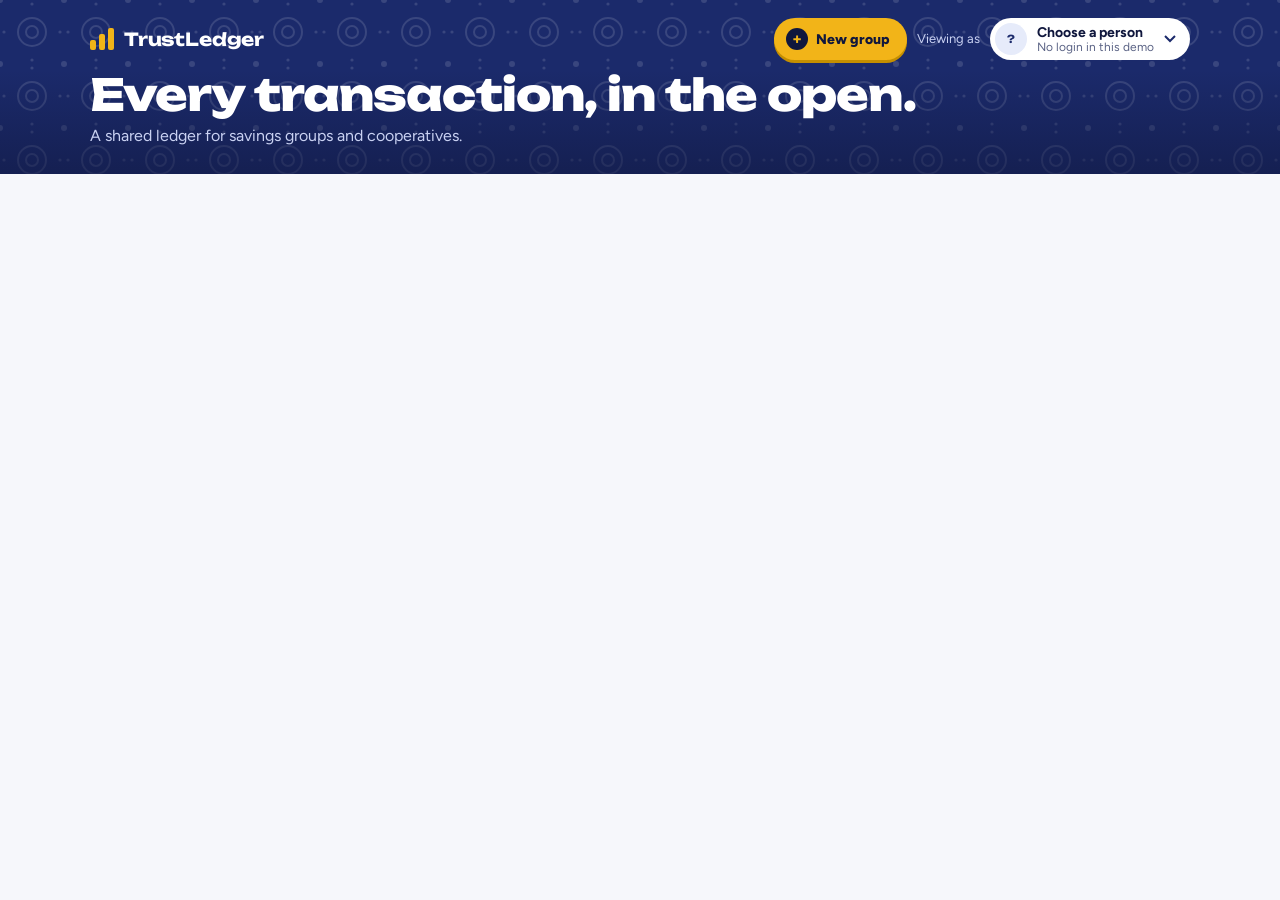
==== commit 58dfb401: "Ask understands the group's own names; new headline - Ask gives the model the group's member and con" ====
--- a/web/index.html
+++ b/web/index.html
@@ -7,7 +7,7 @@
 <link rel="preconnect" href="https://fonts.googleapis.com">
 <link rel="preconnect" href="https://fonts.gstatic.com" crossorigin>
 <link href="https://fonts.googleapis.com/css2?family=Figtree:wght@400;500;600;700&family=IBM+Plex+Mono:wght@500&family=Unbounded:wght@500;700;800&display=swap" rel="stylesheet">
-<link rel="stylesheet" href="styles.css?v=31">
+<link rel="stylesheet" href="styles.css?v=36">
 </head>
 <body>
 <header class="band">
@@ -34,7 +34,7 @@
       </button>
       <div class="gswitch hidden" id="groupSwitch"><div class="cselect dark" data-name="group" data-labelledby="groupTitle"></div></div>
     </div>
-    <h1 id="groupTitle">Every contribution, in the open.</h1>
+    <h1 id="groupTitle">Every transaction, in the open.</h1>
     <p id="groupMeta" class="groupmeta">A shared ledger for savings groups and cooperatives.</p>
     <div id="flow" class="flow hidden"></div>
   </div>
@@ -101,7 +101,7 @@
   <section data-panel="overview">
     <div class="actions">
       <button class="primary" id="btnPaid">I've paid</button>
-      <button class="secondary hidden" id="btnOut">Record money out</button>
+      <button class="secondary hidden" id="btnOut">Request payout</button>
       <button class="secondary hidden" id="btnAddOb">Add contribution</button>
       <button class="secondary" id="btnInvite">Invite members</button>
     </div>
@@ -134,7 +134,7 @@
       </div>
       <label class="lsearch"><svg viewBox="0 0 24 24" aria-hidden="true"><circle cx="11" cy="11" r="6.5"/><path d="M16 16l4.5 4.5"/></svg>
         <input id="ledgerSearch" placeholder="Search a name or contribution" aria-label="Search the ledger" autocomplete="off"></label>
-      <button class="secondary hidden" id="btnOut2">Record money out</button>
+      <button class="secondary hidden" id="btnOut2">Request payout</button>
     </div>
     <div class="table-wrap"><table class="ledger"><thead><tr>
       <th>Date</th><th>Entry</th><th>Status</th><th class="num">Amount</th><th class="num">Balance after</th><th class="c">Receipt</th>
@@ -198,12 +198,21 @@
 
 <dialog id="dlgOut">
   <form method="dialog" id="formOut">
-    <h3>Record money out</h3>
-    <p class="hint">Payouts and expenses need a receipt. Someone else must confirm it.</p>
-    <div class="field"><span class="flabel" id="lblOutOb">From obligation</span><div class="cselect" data-name="obligation_id" data-labelledby="lblOutOb"></div></div>
-    <label>Paid to <input name="counterparty" required placeholder="Grace Hospital, Yaba"></label>
-    <label>What for <input name="description" placeholder="Medical bill"></label>
+    <h3>Request a payout</h3>
+    <p class="hint">Money only leaves after another leader approves. Once you have paid, upload the receipt so it can be checked against what was approved.</p>
+    <div class="field"><span class="flabel" id="lblOutOb">From which pot</span><div class="cselect" data-name="obligation_id" data-labelledby="lblOutOb"></div></div>
+    <label>Pay to <input name="counterparty" required maxlength="120" placeholder="Grace Hospital, Yaba"></label>
+    <label>What for <input name="description" maxlength="300" placeholder="Medical bill"></label>
     <label>Amount (₦) <input name="amount" required placeholder="120,000" inputmode="decimal"></label>
+    <div class="result" id="outResult"></div>
+    <menu><button value="cancel" formnovalidate class="secondary">Close</button><button class="primary" value="default">Send request</button></menu>
+  </form>
+</dialog>
+
+<dialog id="dlgReceipt">
+  <form method="dialog" id="formReceipt">
+    <h3>Upload the payout receipt</h3>
+    <div class="box ok" id="receiptSummary"></div>
     <div class="field"><span class="flabel">Date paid</span><div class="cdate" data-name="occurred_on"></div></div>
     <div class="field"><span class="flabel">Receipt</span>
       <label class="drop">
@@ -213,14 +222,14 @@
         <span class="drop-full"><img alt=""><span class="drop-meta"><b></b><small></small></span><button type="button" class="drop-x">Remove</button></span>
       </label></div>
     <p class="ai-note"></p>
-    <div class="result" id="outResult"></div>
-    <menu><button value="cancel" formnovalidate class="secondary">Close</button><button class="primary" id="outSubmit" value="default">Submit</button></menu>
+    <div class="result"></div>
+    <menu><button value="cancel" formnovalidate class="secondary">Close</button><button class="primary" value="default">Upload receipt</button></menu>
   </form>
 </dialog>
 
 <dialog id="dlgReject">
   <form method="dialog" id="formReject">
-    <h3>Reject entry</h3>
+    <h3 id="rejectTitle">Reject entry</h3>
     <label>Why? <input name="note" required placeholder="Receipt shows a different amount"></label>
     <menu><button value="cancel" formnovalidate class="secondary">Cancel</button><button class="danger" value="default">Reject</button></menu>
   </form>
@@ -339,6 +348,7 @@
     <h3>Invite members</h3>
     <p class="hint">Share this link in your WhatsApp group. People who open it can sign up and join as members.</p>
     <div class="linkbox"><code id="inviteLink"></code><button type="button" class="primary" id="btnCopy">Copy link</button></div>
+    <div class="share-row"><a class="wa" id="btnWa" href="#" target="_blank" rel="noopener">Share on WhatsApp</a></div>
     <menu><button value="cancel" class="secondary">Done</button></menu>
   </form>
 </dialog>
@@ -353,6 +363,6 @@
   </form>
 </dialog>
 
-<script src="app.js?v=31"></script>
+<script src="app.js?v=36"></script>
 </body>
 </html>
--- a/web/styles.css
+++ b/web/styles.css
@@ -36,7 +36,7 @@
 .va-text small{font-size:12px;color:var(--muted)}
 .va-chev{color:var(--indigo);transition:transform .3s var(--ease)}
 .va-btn[aria-expanded="true"] .va-chev{transform:rotate(180deg)}
-.va-menu{position:absolute;right:0;top:calc(100% + 10px);z-index:20;width:320px;max-width:92vw;max-height:min(440px,68vh);overflow-y:auto;overscroll-behavior:contain;margin:0;padding:8px 8px 0;list-style:none;background:#fff;color:var(--night);
+.va-menu{position:absolute;right:0;top:calc(100% + 10px);z-index:100;width:320px;max-width:92vw;max-height:min(440px,68vh);overflow-y:auto;overscroll-behavior:contain;margin:0;padding:8px 8px 0;list-style:none;background:#fff;color:var(--night);
   border-radius:16px;box-shadow:0 24px 60px rgba(16,23,61,.35);transform-origin:top right;animation:menu .28s var(--ease)}
 .va-menu::before{content:"";position:absolute;right:28px;top:-6px;width:12px;height:12px;background:#fff;transform:rotate(45deg);border-radius:2px}
 @keyframes menu{from{opacity:0;transform:translateY(-6px) scale(.96)}}
@@ -121,7 +121,7 @@
 /* ---------- status chips ---------- */
 .chip{display:inline-flex;align-items:center;gap:5px;font:600 12px var(--body);border-radius:999px;padding:3px 10px;white-space:nowrap}
 .chip::before{content:"";width:6px;height:6px;border-radius:50%;background:currentColor}
-.s-verified{background:var(--leaf-bg);color:var(--leaf)}.s-documented{background:var(--sky-bg);color:var(--sky)}
+.s-verified{background:var(--leaf-bg);color:var(--leaf)}.s-requested{background:#EFE9FF;color:#5B3FB0}.s-approved{background:var(--sky-bg);color:var(--indigo)}.s-declined{background:var(--kola-bg);color:var(--kola)}.s-documented{background:var(--sky-bg);color:var(--sky)}
 .s-reported{background:var(--grey-bg);color:var(--grey)}.s-needs_review{background:var(--amber-bg);color:var(--amber)}.s-rejected{background:var(--kola-bg);color:var(--kola)}
 
 /* ---------- needs attention ---------- */
@@ -151,7 +151,7 @@
 .att-sec header p{margin:0;color:var(--muted);font-size:13px}
 .att{position:relative;display:grid;grid-template-columns:64px 1fr auto;gap:16px;align-items:start;background:#fff;border:1px solid var(--line);border-radius:var(--r);padding:14px 16px;margin-bottom:10px;overflow:hidden;transition:box-shadow .25s,transform .25s var(--ease)}
 .att::before{content:"";position:absolute;left:0;top:0;bottom:0;width:4px;background:var(--line)}
-.att.needs_review::before{background:var(--amber)}.att.documented::before{background:var(--sky)}.att.reported::before{background:var(--grey)}
+.att.needs_review::before{background:var(--amber)}.att.requested::before{background:#7C5CE0}.att.approved::before{background:var(--indigo)}.att.documented::before{background:var(--sky)}.att.reported::before{background:var(--grey)}
 .att:hover{box-shadow:0 12px 26px rgba(27,42,107,.08)}
 .att-proof img{width:64px;height:86px;object-fit:cover;border-radius:8px;border:1px solid var(--line);cursor:zoom-in;transition:transform .25s var(--ease)}
 .att-proof img:hover{transform:scale(1.06) rotate(-2deg)}
@@ -462,6 +462,9 @@
 .addrow{display:flex;gap:8px}.addrow input{flex:1}
 .linkbox{display:flex;gap:8px;align-items:center;background:var(--grey-bg);border-radius:12px;padding:8px 8px 8px 12px}
 .linkbox code{flex:1;font:500 13px var(--mono);word-break:break-all;color:var(--indigo)}
+.share-row{display:flex;gap:8px;flex-wrap:wrap}
+.wa{display:inline-flex;align-items:center;gap:8px;text-decoration:none;background:#1FAF55;color:#fff;border-radius:12px;padding:10px 16px;font:700 14px var(--body)}
+.wa:hover{background:#17964A}
 .drop[data-kind="chat"] .drop-full img{display:none}
 .drop[data-kind="chat"] .drop-full::before{content:"";flex:none;width:44px;height:44px;border-radius:12px;background:var(--leaf-bg) url("data:image/svg+xml,%3Csvg xmlns='http://www.w3.org/2000/svg' width='22' height='22' viewBox='0 0 24 24'%3E%3Cpath d='M4 5h16v11H8l-4 4z' fill='none' stroke='%231F8A5B' stroke-width='2' stroke-linejoin='round'/%3E%3C/svg%3E") no-repeat center}
 
